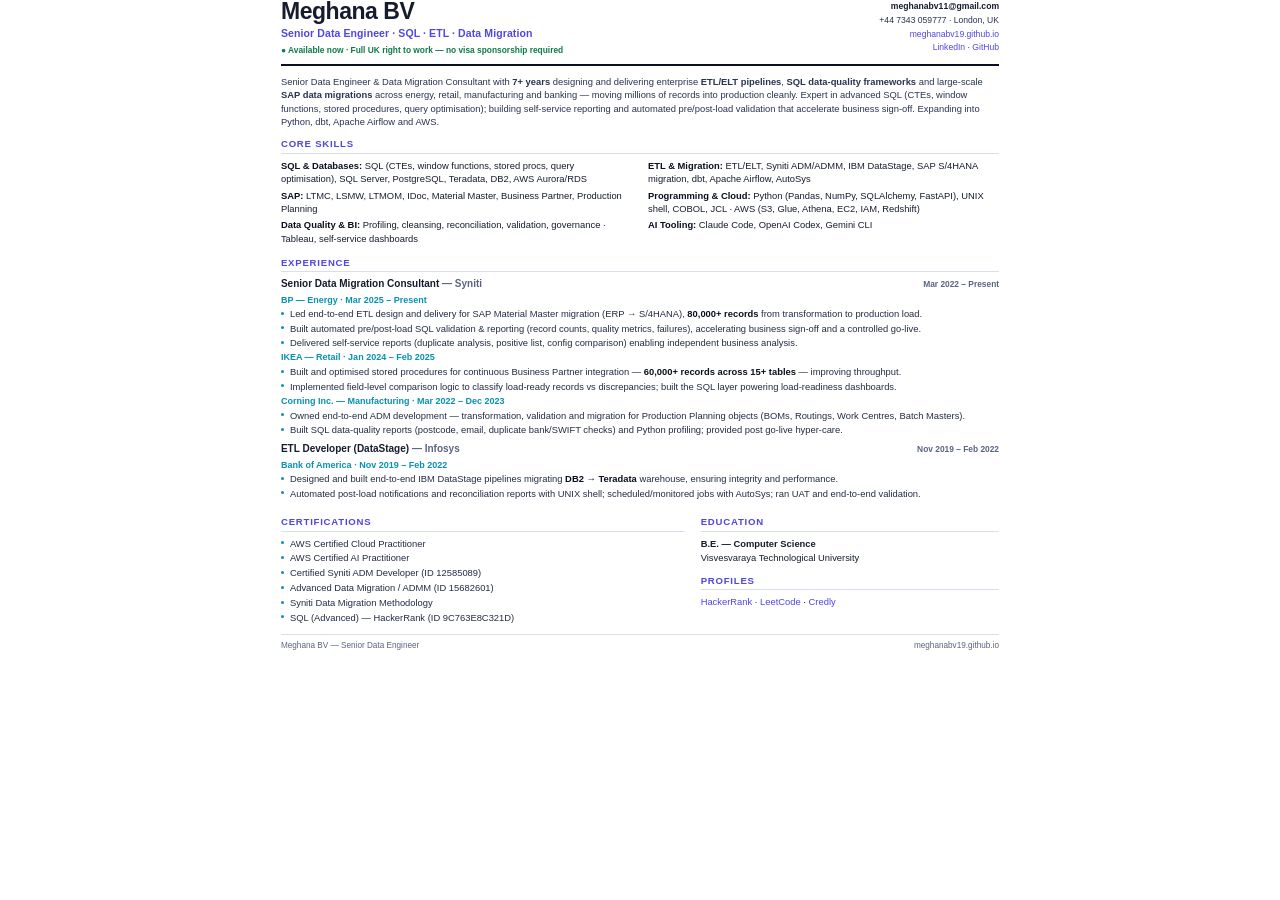
==== cv/cv-onepager.html @ 2f95a90f "Add 1-page CV variant (PDF + HTML source), link from contact/footer/sitemap/llms Co-Authored-By: Cla" ====
<!doctype html>
<html lang="en">
<head>
<meta charset="utf-8">
<title>Meghana BV — Senior Data Engineer — 1-page CV</title>
<style>
  @page { size: A4; margin: 12mm 13mm; }
  *{margin:0;padding:0;box-sizing:border-box}
  :root{--ink:#0b1020;--accent:#4f46e5;--accent2:#0891b2;--muted:#5a6480;--line:#d7deec}
  html{-webkit-print-color-adjust:exact;print-color-adjust:exact}
  body{font-family:-apple-system,'Segoe UI',Roboto,Helvetica,Arial,sans-serif;color:#161c2e;font-size:9.4px;line-height:1.42}
  a{color:var(--accent);text-decoration:none}
  .wrap{max-width:190mm;margin:0 auto}

  /* Header */
  header{display:flex;justify-content:space-between;align-items:flex-start;border-bottom:2.5px solid var(--ink);padding-bottom:7px;margin-bottom:9px}
  .name{font-size:23px;font-weight:800;letter-spacing:-.02em;line-height:1}
  .title{font-size:10.5px;font-weight:700;color:var(--accent);margin-top:3px;letter-spacing:.01em}
  .avail{margin-top:4px;font-size:8.4px;color:#0e7a4a;font-weight:700}
  .contact{text-align:right;font-size:8.6px;line-height:1.6;color:#2a3350}
  .contact b{color:#161c2e}

  h2{font-size:9.6px;text-transform:uppercase;letter-spacing:.08em;color:var(--accent);border-bottom:1px solid var(--line);padding-bottom:2px;margin:9px 0 5px}

  .summary{color:#2a3350}

  /* two-column body */
  .cols{display:grid;grid-template-columns:1fr;gap:0}

  .skills{display:grid;grid-template-columns:1fr 1fr;gap:1px 16px}
  .skills p{margin-bottom:2px}
  .skills b{color:var(--ink)}

  .job{margin-bottom:6px}
  .job__h{display:flex;justify-content:space-between;align-items:baseline}
  .job__role{font-weight:800;font-size:10px}
  .job__role span{font-weight:600;color:var(--muted)}
  .job__date{font-size:8.4px;color:var(--muted);font-weight:600;white-space:nowrap}
  .client{font-weight:700;color:var(--accent2);font-size:9px;margin-top:2px}
  ul{list-style:none;margin-top:1px}
  li{position:relative;padding-left:9px;margin-bottom:1px;color:#242c44}
  li::before{content:"";position:absolute;left:0;top:4.5px;width:3px;height:3px;border-radius:50%;background:var(--accent2)}
  li b{color:var(--ink)}

  .two{display:grid;grid-template-columns:1.15fr .85fr;gap:16px}
  .certs li,.edu p{margin-bottom:1.5px}
  .foot{margin-top:8px;padding-top:5px;border-top:1px solid var(--line);font-size:8.2px;color:var(--muted);display:flex;justify-content:space-between}
</style>
</head>
<body>
<div class="wrap">

  <header>
    <div>
      <div class="name">Meghana BV</div>
      <div class="title">Senior Data Engineer · SQL · ETL · Data Migration</div>
      <div class="avail">● Available now · Full UK right to work — no visa sponsorship required</div>
    </div>
    <div class="contact">
      <div><b>meghanabv11@gmail.com</b></div>
      <div>+44 7343 059777 · London, UK</div>
      <div><a href="https://meghanabv19.github.io">meghanabv19.github.io</a></div>
      <div><a href="https://www.linkedin.com/in/meghana-bv-data-consultant/">LinkedIn</a> · <a href="https://github.com/meghanabv19">GitHub</a></div>
    </div>
  </header>

  <p class="summary">
    Senior Data Engineer &amp; Data Migration Consultant with <b>7+ years</b> designing and delivering enterprise
    <b>ETL/ELT pipelines</b>, <b>SQL data-quality frameworks</b> and large-scale <b>SAP data migrations</b> across
    energy, retail, manufacturing and banking — moving millions of records into production cleanly. Expert in advanced
    SQL (CTEs, window functions, stored procedures, query optimisation); building self-service reporting and automated
    pre/post-load validation that accelerate business sign-off. Expanding into Python, dbt, Apache Airflow and AWS.
  </p>

  <h2>Core Skills</h2>
  <div class="skills">
    <p><b>SQL &amp; Databases:</b> SQL (CTEs, window functions, stored procs, query optimisation), SQL Server, PostgreSQL, Teradata, DB2, AWS Aurora/RDS</p>
    <p><b>ETL &amp; Migration:</b> ETL/ELT, Syniti ADM/ADMM, IBM DataStage, SAP S/4HANA migration, dbt, Apache Airflow, AutoSys</p>
    <p><b>SAP:</b> LTMC, LSMW, LTMOM, IDoc, Material Master, Business Partner, Production Planning</p>
    <p><b>Programming &amp; Cloud:</b> Python (Pandas, NumPy, SQLAlchemy, FastAPI), UNIX shell, COBOL, JCL · AWS (S3, Glue, Athena, EC2, IAM, Redshift)</p>
    <p><b>Data Quality &amp; BI:</b> Profiling, cleansing, reconciliation, validation, governance · Tableau, self-service dashboards</p>
    <p><b>AI Tooling:</b> Claude Code, OpenAI Codex, Gemini CLI</p>
  </div>

  <h2>Experience</h2>

  <div class="job">
    <div class="job__h">
      <div class="job__role">Senior Data Migration Consultant <span>— Syniti</span></div>
      <div class="job__date">Mar 2022 – Present</div>
    </div>
    <div class="client">BP — Energy · Mar 2025 – Present</div>
    <ul>
      <li>Led end-to-end ETL design and delivery for SAP Material Master migration (ERP → S/4HANA), <b>80,000+ records</b> from transformation to production load.</li>
      <li>Built automated pre/post-load SQL validation &amp; reporting (record counts, quality metrics, failures), accelerating business sign-off and a controlled go-live.</li>
      <li>Delivered self-service reports (duplicate analysis, positive list, config comparison) enabling independent business analysis.</li>
    </ul>
    <div class="client">IKEA — Retail · Jan 2024 – Feb 2025</div>
    <ul>
      <li>Built and optimised stored procedures for continuous Business Partner integration — <b>60,000+ records across 15+ tables</b> — improving throughput.</li>
      <li>Implemented field-level comparison logic to classify load-ready records vs discrepancies; built the SQL layer powering load-readiness dashboards.</li>
    </ul>
    <div class="client">Corning Inc. — Manufacturing · Mar 2022 – Dec 2023</div>
    <ul>
      <li>Owned end-to-end ADM development — transformation, validation and migration for Production Planning objects (BOMs, Routings, Work Centres, Batch Masters).</li>
      <li>Built SQL data-quality reports (postcode, email, duplicate bank/SWIFT checks) and Python profiling; provided post go-live hyper-care.</li>
    </ul>
  </div>

  <div class="job">
    <div class="job__h">
      <div class="job__role">ETL Developer (DataStage) <span>— Infosys</span></div>
      <div class="job__date">Nov 2019 – Feb 2022</div>
    </div>
    <div class="client">Bank of America · Nov 2019 – Feb 2022</div>
    <ul>
      <li>Designed and built end-to-end IBM DataStage pipelines migrating <b>DB2 → Teradata</b> warehouse, ensuring integrity and performance.</li>
      <li>Automated post-load notifications and reconciliation reports with UNIX shell; scheduled/monitored jobs with AutoSys; ran UAT and end-to-end validation.</li>
    </ul>
  </div>

  <div class="two">
    <div>
      <h2>Certifications</h2>
      <ul class="certs">
        <li>AWS Certified Cloud Practitioner</li>
        <li>AWS Certified AI Practitioner</li>
        <li>Certified Syniti ADM Developer (ID 12585089)</li>
        <li>Advanced Data Migration / ADMM (ID 15682601)</li>
        <li>Syniti Data Migration Methodology</li>
        <li>SQL (Advanced) — HackerRank (ID 9C763E8C321D)</li>
      </ul>
    </div>
    <div>
      <h2>Education</h2>
      <div class="edu">
        <p><b>B.E. — Computer Science</b></p>
        <p>Visvesvaraya Technological University</p>
      </div>
      <h2>Profiles</h2>
      <div class="edu">
        <p><a href="https://www.hackerrank.com/profile/meghanabv11">HackerRank</a> · <a href="https://leetcode.com/u/meghanabv/">LeetCode</a> · <a href="https://www.credly.com/users/meghanabv/badges/credly">Credly</a></p>
      </div>
    </div>
  </div>

  <div class="foot">
    <span>Meghana BV — Senior Data Engineer</span>
    <span>meghanabv19.github.io</span>
  </div>

</div>
</body>
</html>
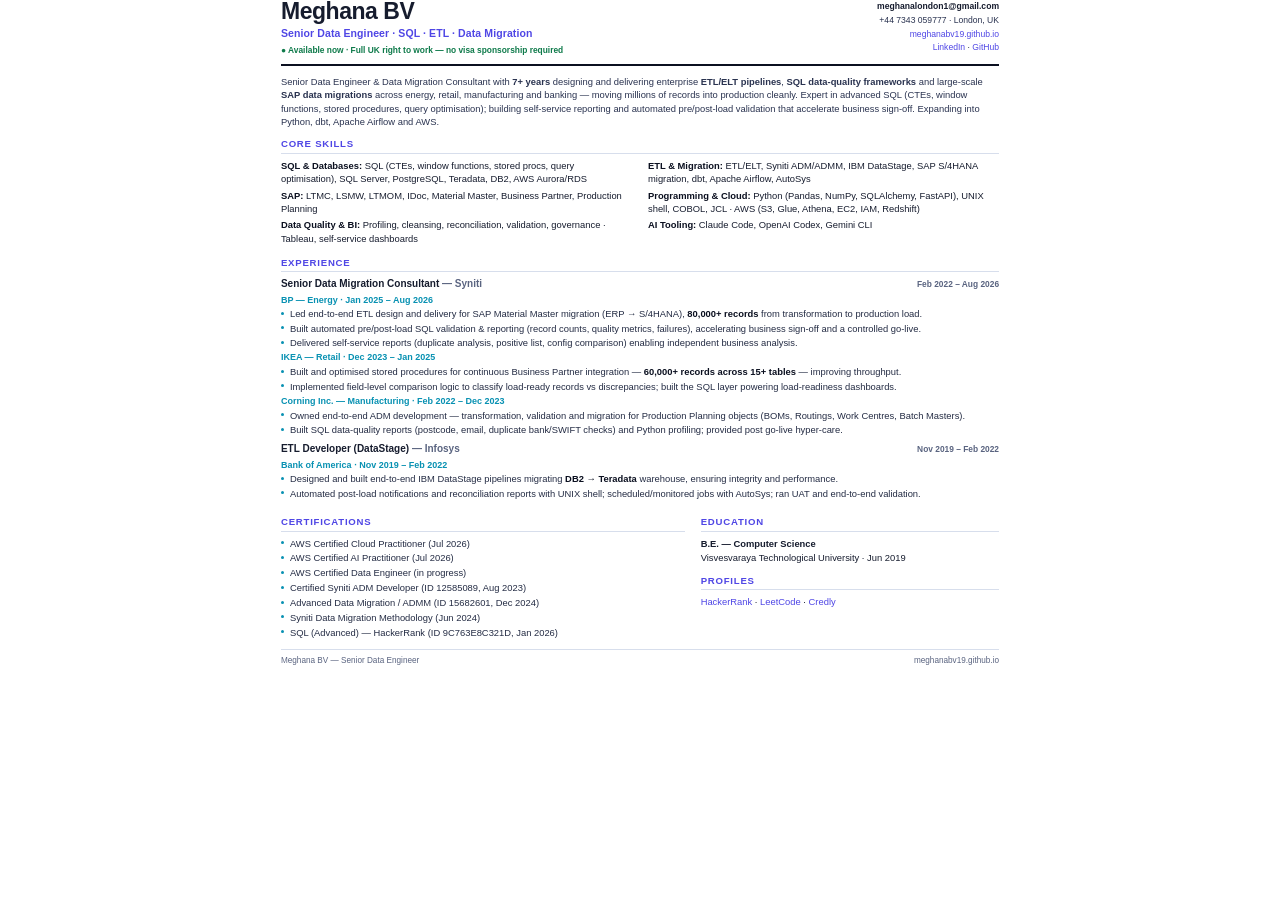
==== commit d6b31984: "Update site from London CV: dates, skills, certs, email - Sync employment dates to CV (BP Jan 2025–A" ====
--- a/cv/cv-onepager.html
+++ b/cv/cv-onepager.html
@@ -57,7 +57,7 @@
       <div class="avail">● Available now · Full UK right to work — no visa sponsorship required</div>
     </div>
     <div class="contact">
-      <div><b>meghanabv11@gmail.com</b></div>
+      <div><b>meghanalondon1@gmail.com</b></div>
       <div>+44 7343 059777 · London, UK</div>
       <div><a href="https://meghanabv19.github.io">meghanabv19.github.io</a></div>
       <div><a href="https://www.linkedin.com/in/meghana-bv-data-consultant/">LinkedIn</a> · <a href="https://github.com/meghanabv19">GitHub</a></div>
@@ -87,20 +87,20 @@
   <div class="job">
     <div class="job__h">
       <div class="job__role">Senior Data Migration Consultant <span>— Syniti</span></div>
-      <div class="job__date">Mar 2022 – Present</div>
+      <div class="job__date">Feb 2022 – Aug 2026</div>
     </div>
-    <div class="client">BP — Energy · Mar 2025 – Present</div>
+    <div class="client">BP — Energy · Jan 2025 – Aug 2026</div>
     <ul>
       <li>Led end-to-end ETL design and delivery for SAP Material Master migration (ERP → S/4HANA), <b>80,000+ records</b> from transformation to production load.</li>
       <li>Built automated pre/post-load SQL validation &amp; reporting (record counts, quality metrics, failures), accelerating business sign-off and a controlled go-live.</li>
       <li>Delivered self-service reports (duplicate analysis, positive list, config comparison) enabling independent business analysis.</li>
     </ul>
-    <div class="client">IKEA — Retail · Jan 2024 – Feb 2025</div>
+    <div class="client">IKEA — Retail · Dec 2023 – Jan 2025</div>
     <ul>
       <li>Built and optimised stored procedures for continuous Business Partner integration — <b>60,000+ records across 15+ tables</b> — improving throughput.</li>
       <li>Implemented field-level comparison logic to classify load-ready records vs discrepancies; built the SQL layer powering load-readiness dashboards.</li>
     </ul>
-    <div class="client">Corning Inc. — Manufacturing · Mar 2022 – Dec 2023</div>
+    <div class="client">Corning Inc. — Manufacturing · Feb 2022 – Dec 2023</div>
     <ul>
       <li>Owned end-to-end ADM development — transformation, validation and migration for Production Planning objects (BOMs, Routings, Work Centres, Batch Masters).</li>
       <li>Built SQL data-quality reports (postcode, email, duplicate bank/SWIFT checks) and Python profiling; provided post go-live hyper-care.</li>
@@ -123,19 +123,20 @@
     <div>
       <h2>Certifications</h2>
       <ul class="certs">
-        <li>AWS Certified Cloud Practitioner</li>
-        <li>AWS Certified AI Practitioner</li>
-        <li>Certified Syniti ADM Developer (ID 12585089)</li>
-        <li>Advanced Data Migration / ADMM (ID 15682601)</li>
-        <li>Syniti Data Migration Methodology</li>
-        <li>SQL (Advanced) — HackerRank (ID 9C763E8C321D)</li>
+        <li>AWS Certified Cloud Practitioner (Jul 2026)</li>
+        <li>AWS Certified AI Practitioner (Jul 2026)</li>
+        <li>AWS Certified Data Engineer (in progress)</li>
+        <li>Certified Syniti ADM Developer (ID 12585089, Aug 2023)</li>
+        <li>Advanced Data Migration / ADMM (ID 15682601, Dec 2024)</li>
+        <li>Syniti Data Migration Methodology (Jun 2024)</li>
+        <li>SQL (Advanced) — HackerRank (ID 9C763E8C321D, Jan 2026)</li>
       </ul>
     </div>
     <div>
       <h2>Education</h2>
       <div class="edu">
         <p><b>B.E. — Computer Science</b></p>
-        <p>Visvesvaraya Technological University</p>
+        <p>Visvesvaraya Technological University · Jun 2019</p>
       </div>
       <h2>Profiles</h2>
       <div class="edu">
